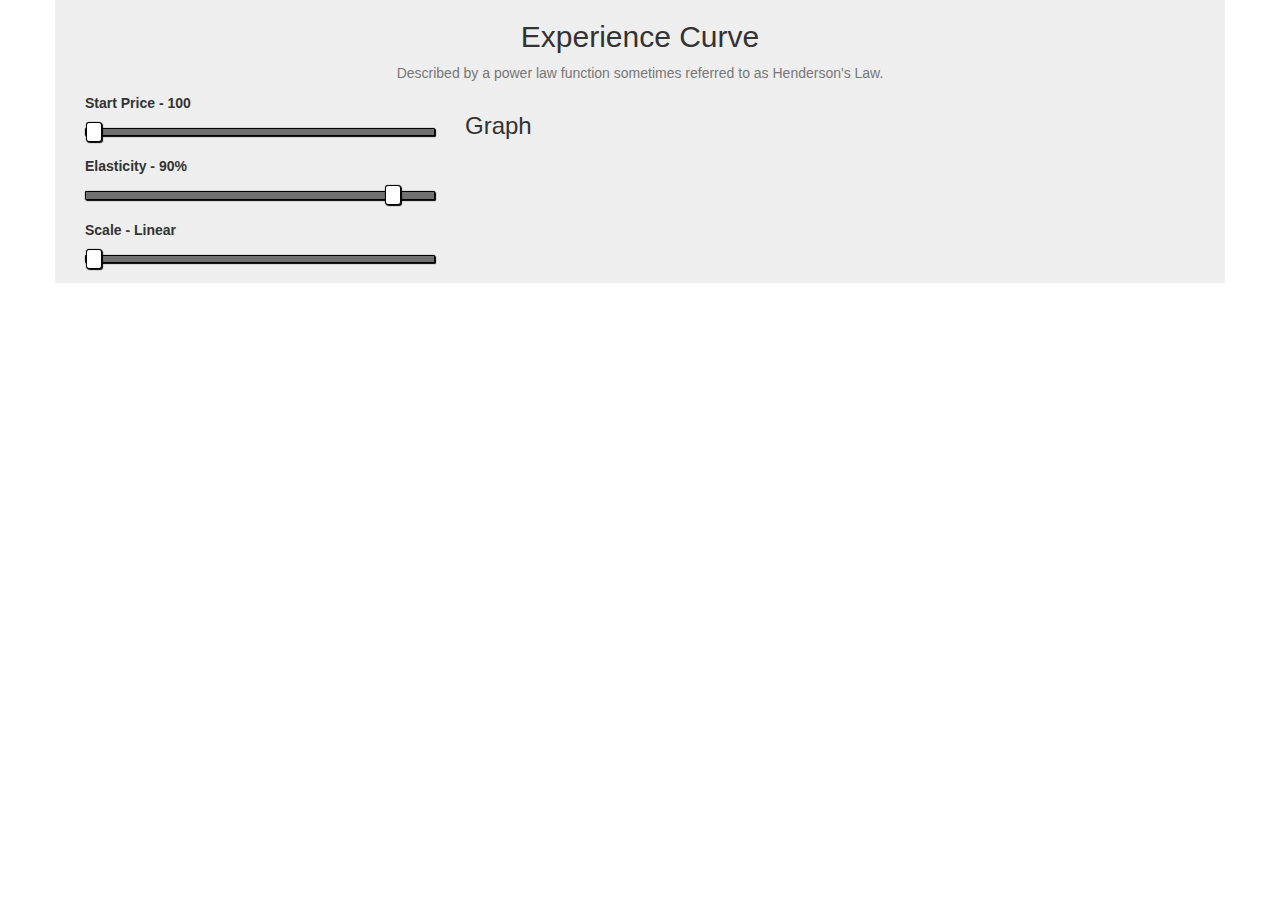
==== web/index.html @ 2fd48588 "Fix ref" ====
<!DOCTYPE html>
<html lang="en">
<head>
    <meta charset="UTF-8">
    <link href="lib/bootstrap/css/bootstrap.min.css" rel="stylesheet">
    <link href="main.css" rel="stylesheet">
    <title>Experience Curve</title>
</head>
<body>

<div class="container">
    <div class="col-lg-12 title">
        <p class="h2 text-center">Experience Curve</p>
        <p class="text-muted text-center">Described by a power law function sometimes referred to as Henderson's
            Law.</p>
    </div>

    <div class="col-lg-4 col-xs-6 controller">
        <label for="start-price">Start Price - <span class="value">100</span></label>
        <input id="start-price" type="range" min="100" max="1000" step="1" value="100">
        <label for="elasticity">Elasticity - <span class="value">90</span>%</label>
        <input id="elasticity" type="range" min="1" max="99.9" step="0.1" value="90">
        <label for="scale">Scale - <span class="value">Linear</span></label>
        <input id="scale" type="range" min="0" max="1" step="1" value="0">
    </div>

    <div class='col-xs-6 col-lg-8'>
        <h3>Graph</h3>
        <div id='graphDiv'>
        </div>
    </div>
</div>

<script src="https://ajax.aspnetcdn.com/ajax/jQuery/jquery-2.2.4.min.js"></script>
<script src="lib/bootstrap/js/bootstrap.min.js"></script>
<script src="https://d3js.org/d3.v4.min.js"></script>
<script src="main.js"></script>
</body>
</html>
---- web/main.css ----
.container {
    background: #eee;
}

input[type=range] {
    -webkit-appearance: none; /* Hides the slider so that custom slider can be made */
    width: 100%; /* Specific width is required for Firefox. */
    background: transparent; /* Otherwise white in Chrome */
    margin: 10px 0 20px 0;
}

input[type=range]::-webkit-slider-thumb {
    -webkit-appearance: none;
}

input[type=range]:focus {
    outline: none; /* Removes the blue border. You should probably do some kind of focus styling for accessibility reasons though. */
}

input[type=range]::-ms-track {
    width: 100%;
    cursor: pointer;

    /* Hides the slider so custom styles can be added */
    background: transparent;
    border-color: transparent;
    color: transparent;
}

/* Special styling for WebKit/Blink */
input[type=range]::-webkit-slider-thumb {
    -webkit-appearance: none;
    border: 1px solid #000000;
    height: 20px;
    width: 16px;
    border-radius: 3px;
    background: #ffffff;
    cursor: pointer;
    margin-top: -7px; /* You need to specify a margin in Chrome, but in Firefox and IE it is automatic */
    box-shadow: 1px 1px 1px #000000, 0px 0px 1px #0d0d0d; /* Add cool effects to your sliders! */
}

/* All the same stuff for Firefox */
input[type=range]::-moz-range-thumb {
    box-shadow: 1px 1px 1px #000000, 0px 0px 1px #0d0d0d;
    border: 1px solid #000000;
    height: 20px;
    width: 16px;
    border-radius: 3px;
    background: #ffffff;
    cursor: pointer;
}

/* All the same stuff for IE */
input[type=range]::-ms-thumb {
    box-shadow: 1px 1px 1px #000000, 0px 0px 1px #0d0d0d;
    border: 1px solid #000000;
    height: 20px;
    width: 16px;
    border-radius: 3px;
    background: #ffffff;
    cursor: pointer;
}

input[type=range]::-webkit-slider-runnable-track {
    width: 100%;
    height: 8.4px;
    cursor: pointer;
    box-shadow: 1px 1px 1px #000000, 0px 0px 1px #0d0d0d;
    background: #707070;
    border-radius: 1.3px;
    border: 0.2px solid #010101;
}

input[type=range]:focus::-webkit-slider-runnable-track {
    background: #707070;
}

input[type=range]::-moz-range-track {
    width: 100%;
    height: 8.4px;
    cursor: pointer;
    box-shadow: 1px 1px 1px #000000, 0px 0px 1px #0d0d0d;
    background: #707070;
    border-radius: 1.3px;
    border: 0.2px solid #010101;
}

input[type=range]::-ms-track {
    width: 100%;
    height: 8.4px;
    cursor: pointer;
    background: transparent;
    border-color: transparent;
    border-width: 16px 0;
    color: transparent;
}

input[type=range]::-ms-fill-lower {
    background: #707070;
    border: 0.2px solid #010101;
    border-radius: 2.6px;
    box-shadow: 1px 1px 1px #000000, 0px 0px 1px #0d0d0d;
}

input[type=range]:focus::-ms-fill-lower {
    background: #707070;
}

input[type=range]::-ms-fill-upper {
    background: #707070;
    border: 0.2px solid #010101;
    border-radius: 2.6px;
    box-shadow: 1px 1px 1px #000000, 0px 0px 1px #0d0d0d;
}

input[type=range]:focus::-ms-fill-upper {
    background: #707070;
}
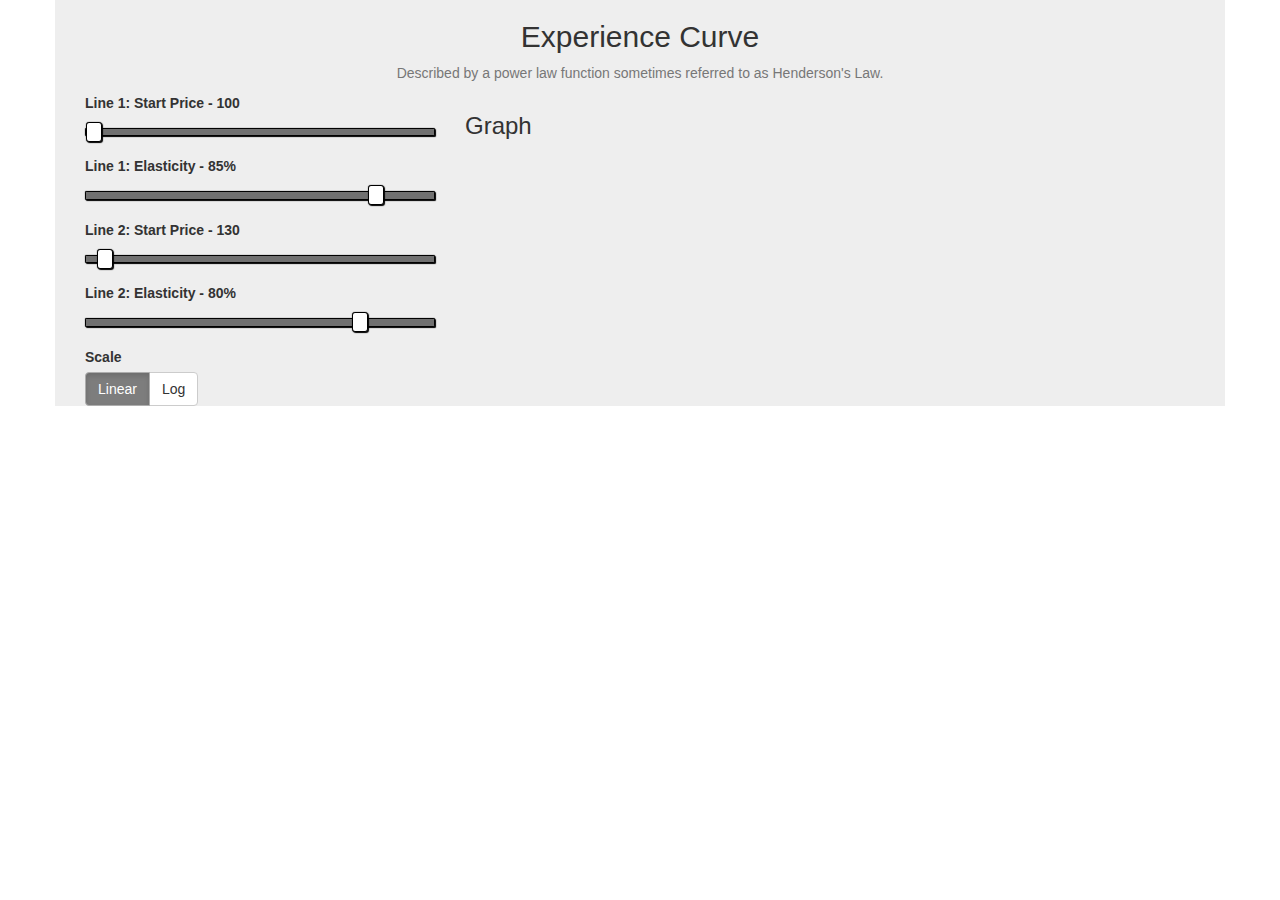
==== commit 739b22ed: "Add second line" ====
--- a/web/index.html
+++ b/web/index.html
@@ -16,12 +16,21 @@
     </div>
 
     <div class="col-lg-4 col-xs-6 controller">
-        <label for="start-price">Start Price - <span class="value">100</span></label>
-        <input id="start-price" type="range" min="100" max="1000" step="1" value="100">
-        <label for="elasticity">Elasticity - <span class="value">90</span>%</label>
-        <input id="elasticity" type="range" min="1" max="99.9" step="0.1" value="90">
-        <label for="scale">Scale - <span class="value">Linear</span></label>
-        <input id="scale" type="range" min="0" max="1" step="1" value="0">
+        <label for="start-price0">Line 1: Start Price - <span class="value">100</span></label>
+        <input id="start-price0" type="range" min="100" max="1000" step="1" value="100">
+        <label for="elasticity0">Line 1: Elasticity - <span class="value">85</span>%</label>
+        <input id="elasticity0" type="range" min="0.1" max="99.9" step="0.1" value="85">
+
+        <label for="start-price1">Line 2: Start Price - <span class="value">130</span></label>
+        <input id="start-price1" type="range" min="100" max="1000" step="1" value="130">
+        <label for="elasticity1">Line 2: Elasticity - <span class="value">80</span>%</label>
+        <input id="elasticity1" type="range" min="0.1" max="99.9" step="0.1" value="80">
+        <label for="scale">Scale</label>
+        <!--<input id="scale" type="range" min="0" max="1" step="1" value="0">-->
+        <div class="row col-lg-12 btn-group btn-toggle" id="scale" value="linear">
+            <button class="btn btn-default linear active" value="linear">Linear</button>
+            <button class="btn btn-default log" value="log">Log</button>
+        </div>
     </div>
 
     <div class='col-xs-6 col-lg-8'>
--- a/web/main.css
+++ b/web/main.css
@@ -116,4 +116,17 @@
 
 input[type=range]:focus::-ms-fill-upper {
     background: #707070;
+}
+
+/** Switch button **/
+.btn-default.active {
+    color: #fff;
+    background: #7d7d7d;
+}
+.btn-default.active:hover,.btn-default.active:active,.btn-default.active:focus {
+    color: #eaeaea;
+    background: #9d9d9d;
+}
+button:focus {
+    outline: none !important;
 }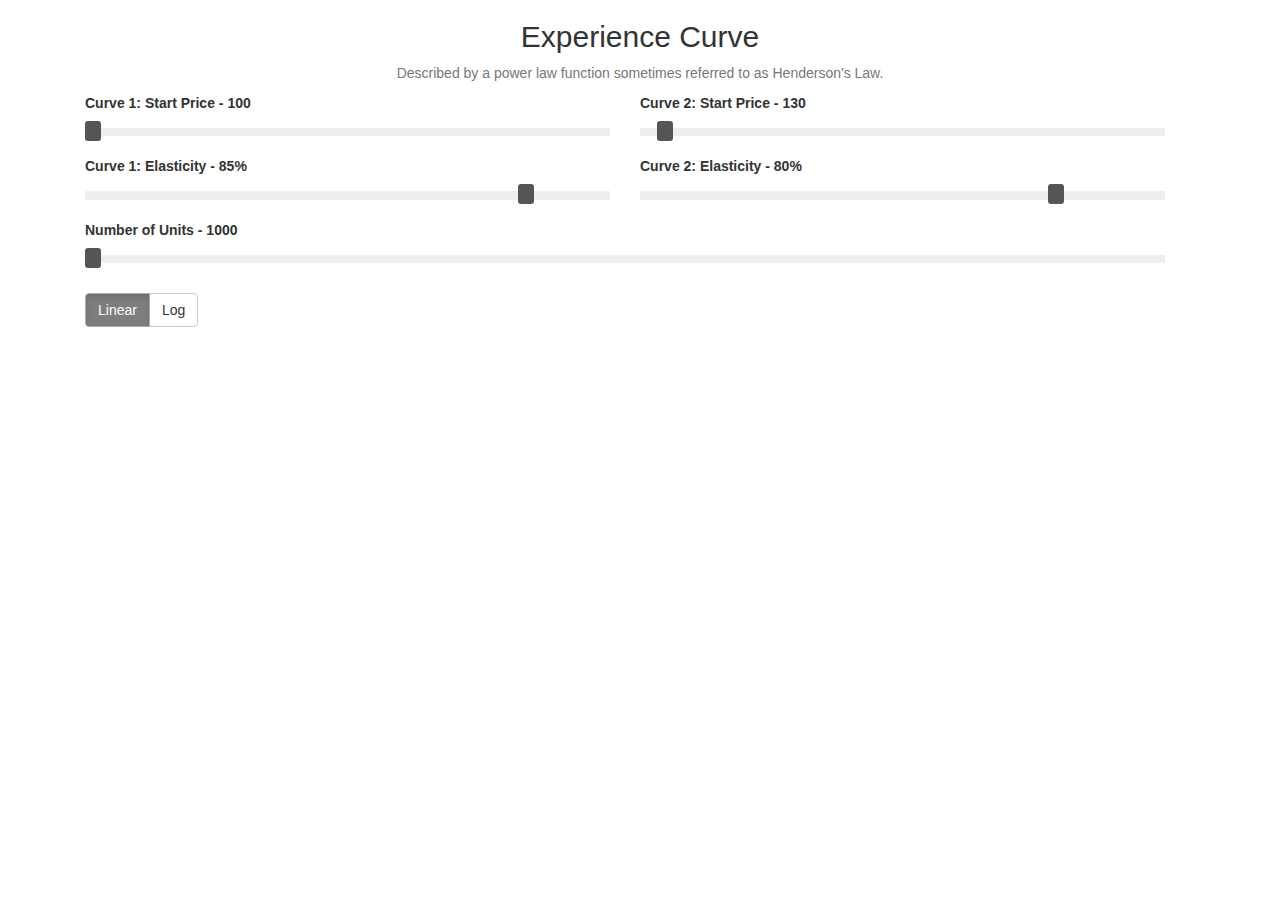
==== commit e19668f1: "Add max unit slider & style fix" ====
--- a/web/index.html
+++ b/web/index.html
@@ -15,26 +15,31 @@
             Law.</p>
     </div>
 
-    <div class="col-lg-4 col-xs-6 controller">
-        <label for="start-price0">Line 1: Start Price - <span class="value">100</span></label>
-        <input id="start-price0" type="range" min="100" max="1000" step="1" value="100">
-        <label for="elasticity0">Line 1: Elasticity - <span class="value">85</span>%</label>
-        <input id="elasticity0" type="range" min="0.1" max="99.9" step="0.1" value="85">
+    <div class="row col-lg-12 controller">
+        <div class="slider-group col-sm-6 col-xs-12">
+            <label for="start-price0">Curve 1: Start Price - <span class="value">100</span></label>
+            <input id="start-price0" type="range" min="100" max="1000" step="1" value="100">
+            <label for="elasticity0">Curve 1: Elasticity - <span class="value">85</span>%</label>
+            <input id="elasticity0" type="range" min="0.1" max="99.9" step="0.1" value="85">
+        </div>
+        <div class="slider-group col-sm-6 col-xs-12">
+            <label for="start-price1">Curve 2: Start Price - <span class="value">130</span></label>
+            <input id="start-price1" type="range" min="100" max="1000" step="1" value="130">
+            <label for="elasticity1">Curve 2: Elasticity - <span class="value">80</span>%</label>
+            <input id="elasticity1" type="range" min="0.1" max="99.9" step="0.1" value="80">
+        </div>
+        <div class="slider-gourp col-sm-12">
+            <label for="max-unit">Number of Units - <span class="value">1000</span></label>
+            <input id="max-unit" type="range" min="1000" max="10000" step="1" value="1000">
+        </div>
 
-        <label for="start-price1">Line 2: Start Price - <span class="value">130</span></label>
-        <input id="start-price1" type="range" min="100" max="1000" step="1" value="130">
-        <label for="elasticity1">Line 2: Elasticity - <span class="value">80</span>%</label>
-        <input id="elasticity1" type="range" min="0.1" max="99.9" step="0.1" value="80">
-        <label for="scale">Scale</label>
-        <!--<input id="scale" type="range" min="0" max="1" step="1" value="0">-->
-        <div class="row col-lg-12 btn-group btn-toggle" id="scale" value="linear">
+        <div class="col-lg-12 btn-group btn-toggle" id="scale" value="linear">
             <button class="btn btn-default linear active" value="linear">Linear</button>
             <button class="btn btn-default log" value="log">Log</button>
         </div>
     </div>
 
-    <div class='col-xs-6 col-lg-8'>
-        <h3>Graph</h3>
+    <div class='col-xs-12 col-lg-12'>
         <div id='graphDiv'>
         </div>
     </div>
--- a/web/main.css
+++ b/web/main.css
@@ -1,7 +1,3 @@
-.container {
-    background: #eee;
-}
-
 input[type=range] {
     -webkit-appearance: none; /* Hides the slider so that custom slider can be made */
     width: 100%; /* Specific width is required for Firefox. */
@@ -9,81 +5,64 @@
     margin: 10px 0 20px 0;
 }
 
-input[type=range]::-webkit-slider-thumb {
-    -webkit-appearance: none;
-}
-
 input[type=range]:focus {
     outline: none; /* Removes the blue border. You should probably do some kind of focus styling for accessibility reasons though. */
 }
 
-input[type=range]::-ms-track {
-    width: 100%;
-    cursor: pointer;
-
-    /* Hides the slider so custom styles can be added */
-    background: transparent;
-    border-color: transparent;
-    color: transparent;
-}
-
+/***** thumb *****/
 /* Special styling for WebKit/Blink */
 input[type=range]::-webkit-slider-thumb {
     -webkit-appearance: none;
-    border: 1px solid #000000;
     height: 20px;
     width: 16px;
     border-radius: 3px;
-    background: #ffffff;
+    background: #555;
     cursor: pointer;
     margin-top: -7px; /* You need to specify a margin in Chrome, but in Firefox and IE it is automatic */
-    box-shadow: 1px 1px 1px #000000, 0px 0px 1px #0d0d0d; /* Add cool effects to your sliders! */
 }
 
 /* All the same stuff for Firefox */
 input[type=range]::-moz-range-thumb {
-    box-shadow: 1px 1px 1px #000000, 0px 0px 1px #0d0d0d;
-    border: 1px solid #000000;
     height: 20px;
     width: 16px;
     border-radius: 3px;
-    background: #ffffff;
+    background: #555;
     cursor: pointer;
 }
 
 /* All the same stuff for IE */
 input[type=range]::-ms-thumb {
-    box-shadow: 1px 1px 1px #000000, 0px 0px 1px #0d0d0d;
-    border: 1px solid #000000;
     height: 20px;
     width: 16px;
     border-radius: 3px;
-    background: #ffffff;
+    background: #555;
     cursor: pointer;
 }
 
+
+/***** track *****/
 input[type=range]::-webkit-slider-runnable-track {
     width: 100%;
     height: 8.4px;
     cursor: pointer;
-    box-shadow: 1px 1px 1px #000000, 0px 0px 1px #0d0d0d;
-    background: #707070;
+    background: #eee;
     border-radius: 1.3px;
-    border: 0.2px solid #010101;
 }
 
 input[type=range]:focus::-webkit-slider-runnable-track {
-    background: #707070;
+    background: #ccc;
 }
 
 input[type=range]::-moz-range-track {
     width: 100%;
     height: 8.4px;
     cursor: pointer;
-    box-shadow: 1px 1px 1px #000000, 0px 0px 1px #0d0d0d;
-    background: #707070;
+    background: #eee;
     border-radius: 1.3px;
-    border: 0.2px solid #010101;
+}
+
+input[type=range]:focus::-moz-range-track {
+    background: #ccc;
 }
 
 input[type=range]::-ms-track {
@@ -97,36 +76,38 @@
 }
 
 input[type=range]::-ms-fill-lower {
-    background: #707070;
-    border: 0.2px solid #010101;
+    background: #eee;
     border-radius: 2.6px;
-    box-shadow: 1px 1px 1px #000000, 0px 0px 1px #0d0d0d;
 }
 
 input[type=range]:focus::-ms-fill-lower {
-    background: #707070;
+    background: #ccc;
 }
 
 input[type=range]::-ms-fill-upper {
-    background: #707070;
-    border: 0.2px solid #010101;
+    background: #eee;
     border-radius: 2.6px;
-    box-shadow: 1px 1px 1px #000000, 0px 0px 1px #0d0d0d;
 }
 
 input[type=range]:focus::-ms-fill-upper {
-    background: #707070;
+    background: #ccc;
 }
 
 /** Switch button **/
+#scale {
+    margin-top: 10px;
+}
+
 .btn-default.active {
     color: #fff;
     background: #7d7d7d;
 }
-.btn-default.active:hover,.btn-default.active:active,.btn-default.active:focus {
+
+.btn-default.active:hover, .btn-default.active:active, .btn-default.active:focus {
     color: #eaeaea;
     background: #9d9d9d;
 }
+
 button:focus {
     outline: none !important;
 }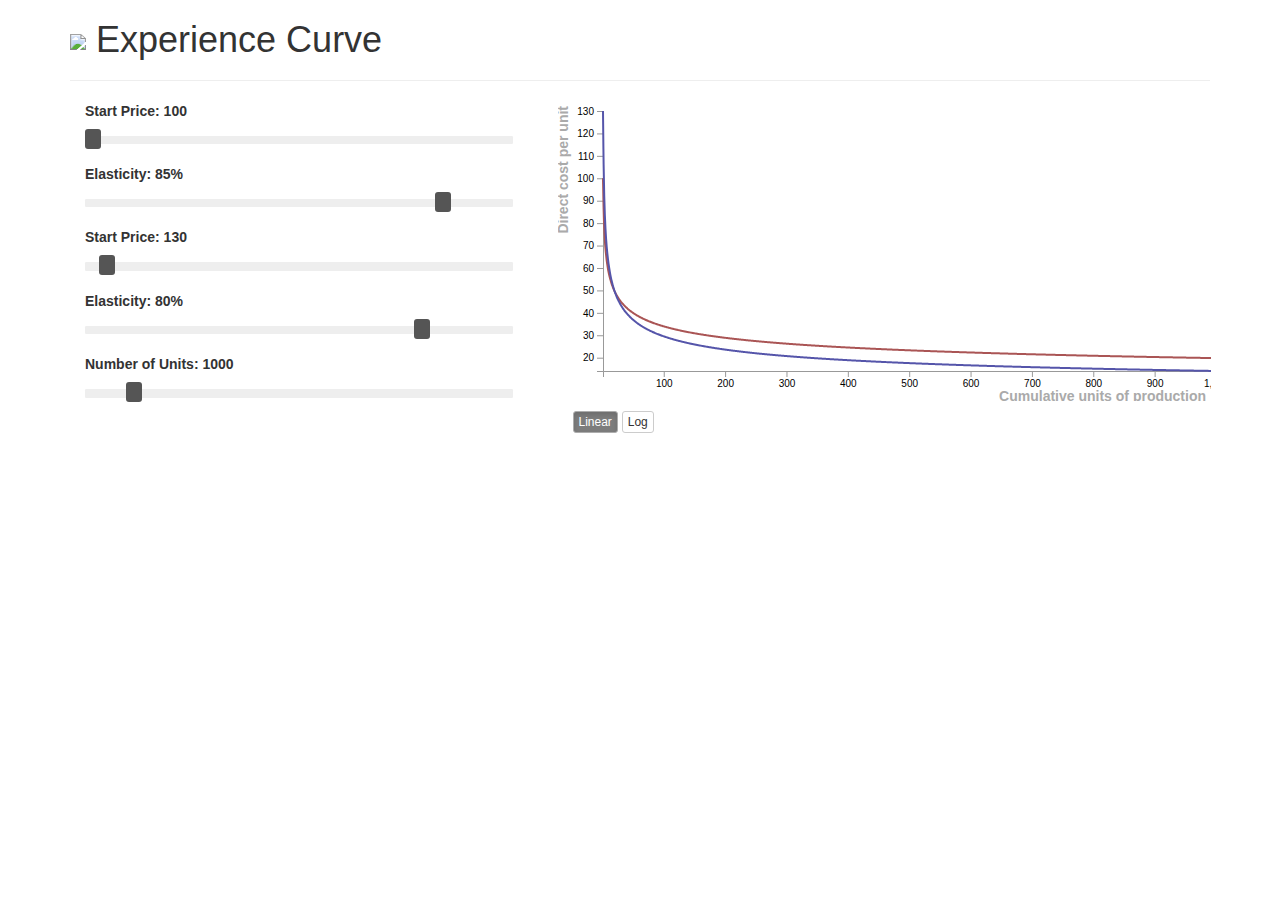
==== commit 9bfa5a7d: "redesign" ====
--- a/web/index.html
+++ b/web/index.html
@@ -9,45 +9,58 @@
 <body>
 
 <div class="container">
-    <div class="col-lg-12 title">
-        <p class="h2 text-center">Experience Curve</p>
-        <p class="text-muted text-center">Described by a power law function sometimes referred to as Henderson's
-            Law.</p>
+
+    <div class="row">    
+    
+    <div class="col-sm-12">
+        <h1><img src='img/logo_ffi_48px.png'> Experience Curve</h1>
+        <hr />
+    </div>
+    
     </div>
 
-    <div class="row col-lg-12 controller">
-        <div class="slider-group col-sm-6 col-xs-12">
-            <label for="start-price0">Curve 1: Start Price - <span class="value">100</span></label>
-            <input id="start-price0" type="range" min="100" max="1000" step="1" value="100">
-            <label for="elasticity0">Curve 1: Elasticity - <span class="value">85</span>%</label>
-            <input id="elasticity0" type="range" min="0.1" max="99.9" step="0.1" value="85">
-        </div>
-        <div class="slider-group col-sm-6 col-xs-12">
-            <label for="start-price1">Curve 2: Start Price - <span class="value">130</span></label>
-            <input id="start-price1" type="range" min="100" max="1000" step="1" value="130">
-            <label for="elasticity1">Curve 2: Elasticity - <span class="value">80</span>%</label>
-            <input id="elasticity1" type="range" min="0.1" max="99.9" step="0.1" value="80">
-        </div>
-        <div class="slider-gourp col-sm-12">
-            <label for="max-unit">Number of Units - <span class="value">1000</span></label>
-            <input id="max-unit" type="range" min="1000" max="10000" step="1" value="1000">
+    <div class="row">
+
+        <div class="col-sm-5 controller">
+        
+            <div class="slider-curve1 col-xs-12">
+                <label for="start-price0">Start Price: <span class="value">100</span></label>
+                <input id="start-price0" type="range" min="100" max="1000" step="1" value="100">
+                <label for="elasticity0">Elasticity: <span class="value">85</span>%</label>
+                <input id="elasticity0" type="range" min="0.1" max="99.9" step="0.1" value="85">
+            </div>
+
+            <div class="slider-curve2 col-xs-12">
+                <label for="start-price1">Start Price: <span class="value">130</span></label>
+                <input id="start-price1" type="range" min="100" max="1000" step="1" value="130">
+                <label for="elasticity1">Elasticity: <span class="value">80</span>%</label>
+                <input id="elasticity1" type="range" min="0.1" max="99.9" step="0.1" value="80">
+            </div>
+            
+            <div class="slider col-xs-12">
+                <label for="max-unit">Number of Units: <span class="value">1000</span></label>
+                <input id="max-unit" type="range" min="2" max="10000" step="1" value="1000">
+            </div>
+
         </div>
 
-        <div class="col-lg-12 btn-group btn-toggle" id="scale" value="linear">
+        <div class='col-sm-7'>
+        <div id='graphDiv' style='height:300px'></div>
+        <div class="col-lg-12 btn-group-xs btn-toggle" id="scale" value="linear">
             <button class="btn btn-default linear active" value="linear">Linear</button>
             <button class="btn btn-default log" value="log">Log</button>
         </div>
     </div>
+    
+    </div>
 
-    <div class='col-xs-12 col-lg-12'>
-        <div id='graphDiv'>
-        </div>
-    </div>
+    
+
 </div>
 
-<script src="https://ajax.aspnetcdn.com/ajax/jQuery/jquery-2.2.4.min.js"></script>
+<script src="js/jQuery-2.1.3.min.js"></script>
 <script src="lib/bootstrap/js/bootstrap.min.js"></script>
-<script src="https://d3js.org/d3.v4.min.js"></script>
-<script src="main.js"></script>
+<script src="js/d3.v4.min.js"></script>
+<script src="js/main.js"></script>
 </body>
 </html>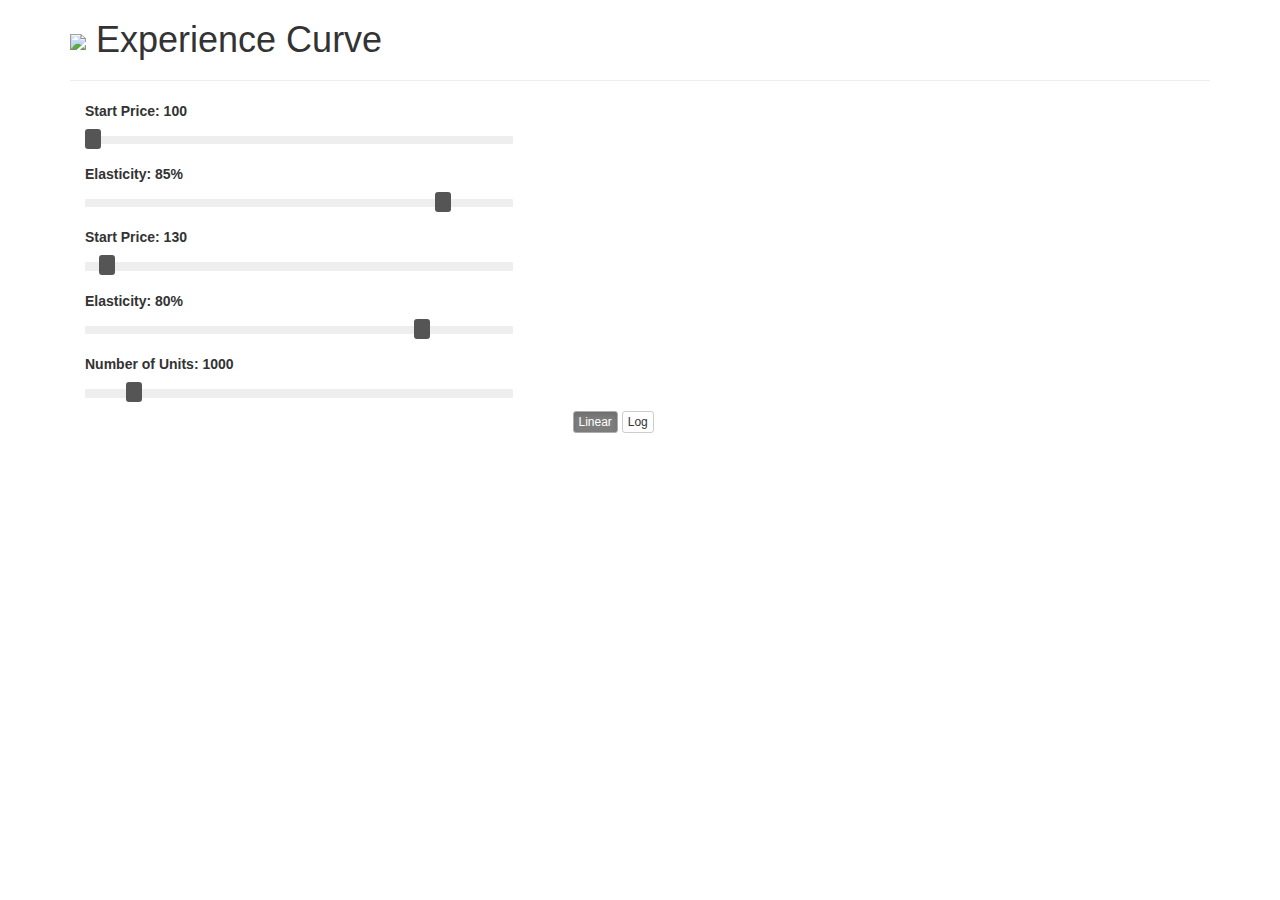
==== commit daca9e7e: "lib/" ====
--- a/web/index.html
+++ b/web/index.html
@@ -58,9 +58,9 @@
 
 </div>
 
-<script src="js/jQuery-2.1.3.min.js"></script>
+<script src="lib/jQuery-2.1.3.min.js"></script>
 <script src="lib/bootstrap/js/bootstrap.min.js"></script>
-<script src="js/d3.v4.min.js"></script>
+<script src="lib/d3.v4.min.js"></script>
 <script src="js/main.js"></script>
 </body>
 </html>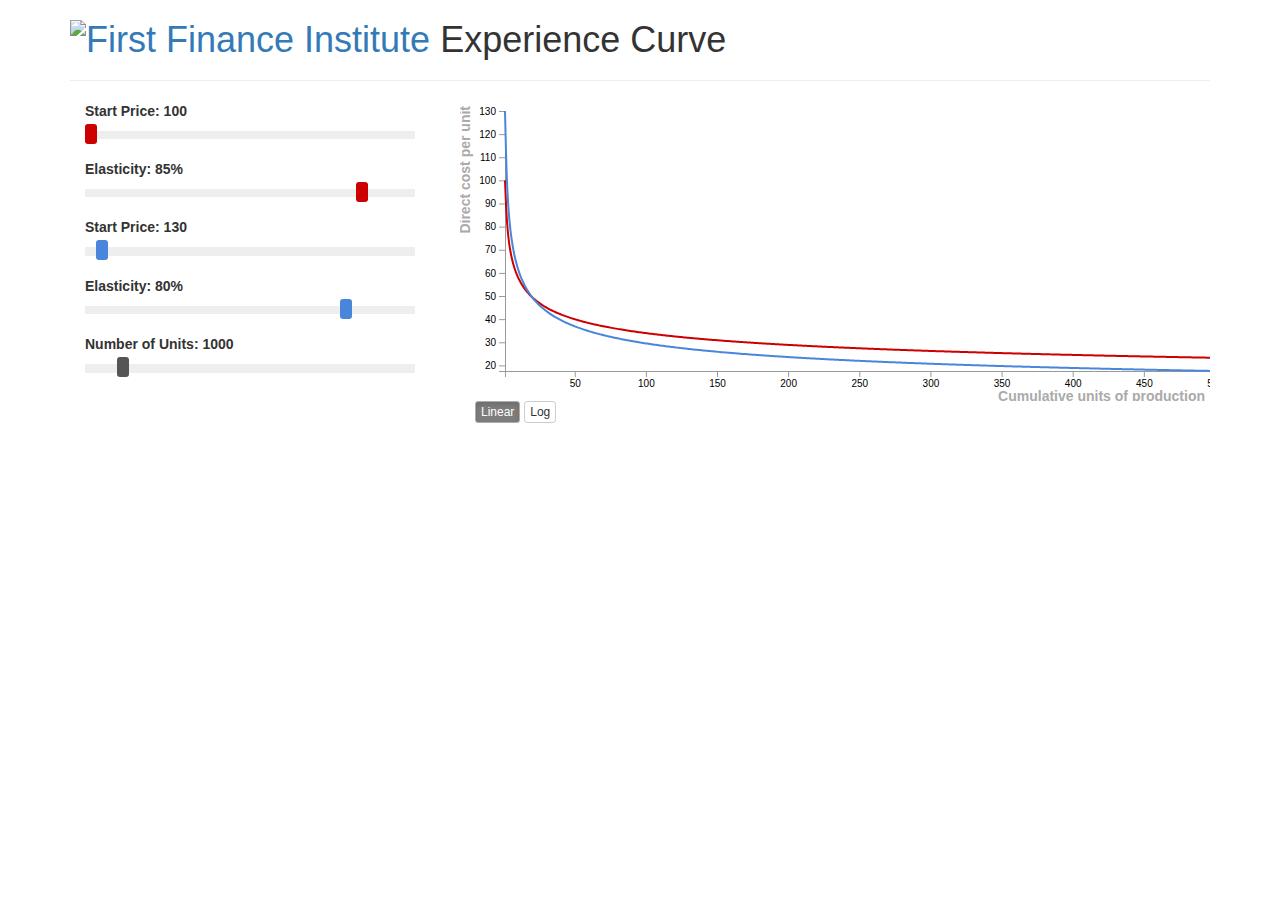
==== commit 3de0625f: "better logo" ====
--- a/web/index.html
+++ b/web/index.html
@@ -4,7 +4,8 @@
     <meta charset="UTF-8">
     <link href="lib/bootstrap/css/bootstrap.min.css" rel="stylesheet">
     <link href="main.css" rel="stylesheet">
-    <title>Experience Curve</title>
+    <title>Experience Curve by First Finance Institute</title>
+    <link rel="shortcut icon" href="img/favicon.jpg">
 </head>
 <body>
 
@@ -13,7 +14,7 @@
     <div class="row">    
     
     <div class="col-sm-12">
-        <h1><img src='img/logo_ffi_48px.png'> Experience Curve</h1>
+        <h1><a href='https://first-finance.institute' taget=_blank><img src='img/logo_ffi_48px.png' width=32 style="vertical-align: top" title='First Finance Institute' alt='First Finance Institute'></a> Experience Curve</h1>
         <hr />
     </div>
     
@@ -21,7 +22,7 @@
 
     <div class="row">
 
-        <div class="col-sm-5 controller">
+        <div class="col-xs-4 controller">
         
             <div class="slider-curve1 col-xs-12">
                 <label for="start-price0">Start Price: <span class="value">100</span></label>
@@ -39,12 +40,12 @@
             
             <div class="slider col-xs-12">
                 <label for="max-unit">Number of Units: <span class="value">1000</span></label>
-                <input id="max-unit" type="range" min="2" max="10000" step="1" value="1000">
+                <input id="max-unit" type="range" min="2" max="5000" step="1" value="500">
             </div>
 
         </div>
 
-        <div class='col-sm-7'>
+        <div class='col-xs-8'>
         <div id='graphDiv' style='height:300px'></div>
         <div class="col-lg-12 btn-group-xs btn-toggle" id="scale" value="linear">
             <button class="btn btn-default linear active" value="linear">Linear</button>
--- a/web/main.css
+++ b/web/main.css
@@ -2,7 +2,7 @@
     -webkit-appearance: none; /* Hides the slider so that custom slider can be made */
     width: 100%; /* Specific width is required for Firefox. */
     background: transparent; /* Otherwise white in Chrome */
-    margin: 10px 0 20px 0;
+    margin: 5px 0 20px 0;
 }
 
 input[type=range]:focus {
@@ -14,7 +14,7 @@
 input[type=range]::-webkit-slider-thumb {
     -webkit-appearance: none;
     height: 20px;
-    width: 16px;
+    width: 12px;
     border-radius: 3px;
     background: #555;
     cursor: pointer;
@@ -24,7 +24,7 @@
 /* All the same stuff for Firefox */
 input[type=range]::-moz-range-thumb {
     height: 20px;
-    width: 16px;
+    width: 12px;
     border-radius: 3px;
     background: #555;
     cursor: pointer;
@@ -33,10 +33,42 @@
 /* All the same stuff for IE */
 input[type=range]::-ms-thumb {
     height: 20px;
-    width: 16px;
+    width: 12px;
     border-radius: 3px;
     background: #555;
     cursor: pointer;
+}
+
+/** Curve 1 **/
+/* Special styling for WebKit/Blink */
+.slider-curve1 input[type=range]::-webkit-slider-thumb {
+    background: #cc0000;
+}
+
+/* All the same stuff for Firefox */
+.slider-curve1 input[type=range]::-moz-range-thumb {
+    background: #cc0000;
+}
+
+/* All the same stuff for IE */
+.slider-curve1 input[type=range]::-ms-thumb {
+    background: #cc0000;
+}
+
+/** Curve 2 **/
+/* Special styling for WebKit/Blink */
+.slider-curve2 input[type=range]::-webkit-slider-thumb {
+    background: #4986DB;
+}
+
+/* All the same stuff for Firefox */
+.slider-curve2 input[type=range]::-moz-range-thumb {
+    background: #4986DB;
+}
+
+/* All the same stuff for IE */
+.slider-curve2 input[type=range]::-ms-thumb {
+    background: #4986DB;
 }
 
 
@@ -94,9 +126,6 @@
 }
 
 /** Switch button **/
-#scale {
-    margin-top: 10px;
-}
 
 .btn-default.active {
     color: #fff;
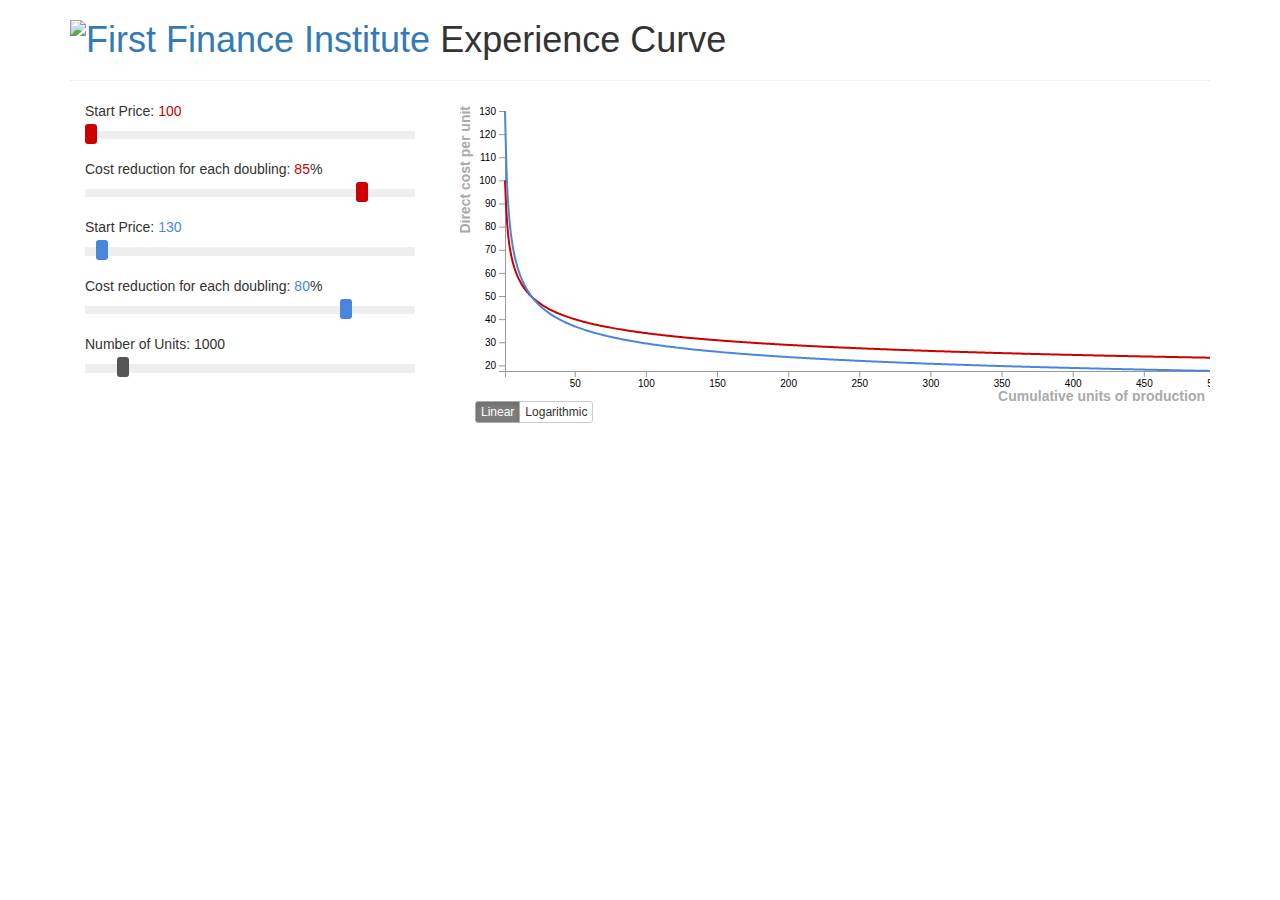
==== commit de5b9063: "<style>" ====
--- a/web/index.html
+++ b/web/index.html
@@ -25,16 +25,16 @@
         <div class="col-xs-4 controller">
         
             <div class="slider-curve1 col-xs-12">
-                <label for="start-price0">Start Price: <span class="value">100</span></label>
+                <label for="start-price0">Start Price: <span class="value red">100</span></label>
                 <input id="start-price0" type="range" min="100" max="1000" step="1" value="100">
-                <label for="elasticity0">Elasticity: <span class="value">85</span>%</label>
+                <label for="elasticity0">Cost reduction for each doubling: <span class="value red">85</span>%</label>
                 <input id="elasticity0" type="range" min="0.1" max="99.9" step="0.1" value="85">
             </div>
 
             <div class="slider-curve2 col-xs-12">
-                <label for="start-price1">Start Price: <span class="value">130</span></label>
+                <label for="start-price1">Start Price: <span class="value blu">130</span></label>
                 <input id="start-price1" type="range" min="100" max="1000" step="1" value="130">
-                <label for="elasticity1">Elasticity: <span class="value">80</span>%</label>
+                <label for="elasticity1">Cost reduction for each doubling: <span class="value blu">80</span>%</label>
                 <input id="elasticity1" type="range" min="0.1" max="99.9" step="0.1" value="80">
             </div>
             
@@ -46,12 +46,12 @@
         </div>
 
         <div class='col-xs-8'>
-        <div id='graphDiv' style='height:300px'></div>
-        <div class="col-lg-12 btn-group-xs btn-toggle" id="scale" value="linear">
-            <button class="btn btn-default linear active" value="linear">Linear</button>
-            <button class="btn btn-default log" value="log">Log</button>
+            <div id='graphDiv' style='height:300px'></div>
+            <div class="col-lg-12 btn-group btn-group-xs btn-toggle" id="scale" value="linear" title='Scale'>
+                <button class="btn btn-default linear active" value="linear">Linear</button>
+                <button class="btn btn-default log" value="log">Logarithmic</button>
+            </div>
         </div>
-    </div>
     
     </div>
 
@@ -63,5 +63,10 @@
 <script src="lib/bootstrap/js/bootstrap.min.js"></script>
 <script src="lib/d3.v4.min.js"></script>
 <script src="js/main.js"></script>
+<style>
+label{font-weight: normal;}
+span.red{color:#cc0000;}
+span.blu{color:#4986DB;}
+</style>
 </body>
 </html>